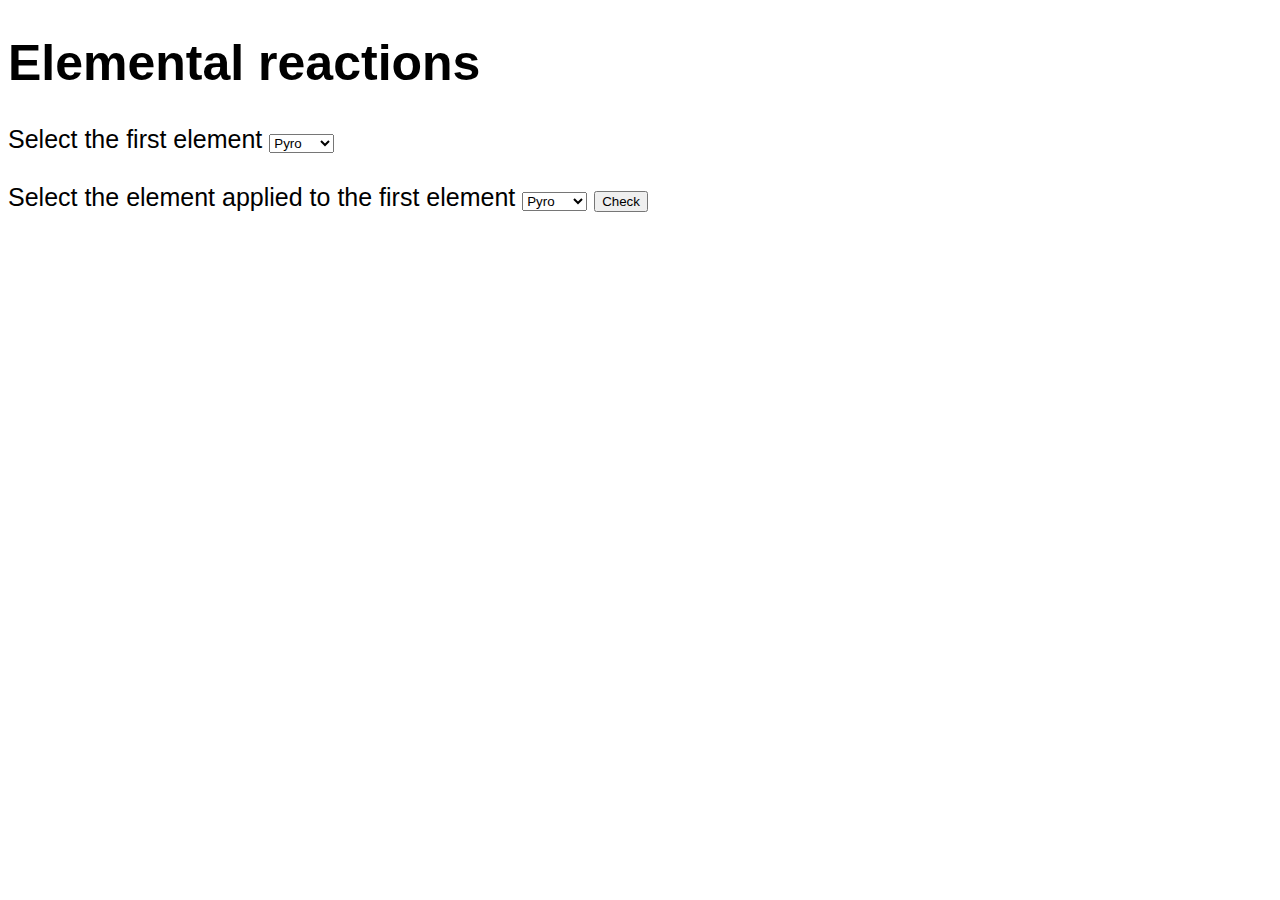
==== index.html @ bda4282e "initial" ====
<!DOCTYPE html>
<html lang="en">
<head>
    <meta charset="UTF-8">
    <meta http-equiv="X-UA-Compatible" content="IE=edge">
    <meta name="viewport" content="width=device-width, initial-scale=1.0">
    <title>Document</title>
    <link rel="stylesheet" href="css/style.css">
    <script type="text/javascript" src="scripts/starter.js"></script>
</head>

<body>   

<div class="reactions">
<h1>Elemental reactions</h1>

<form action="scripts/starter.js" method="GET">
    <label for="firstElement">Select the first element</label>
    
<select id="firstElement" name="firstElement">
    <option value="Pyro">Pyro</option>
    <option value="Hydro">Hydro</option>
    <option value="Electro">Electro</option>
    <option value="Cryo">Cryo</option>
    <option value="Anemo">Anemo</option>
    <option value="Geo">Geo</option>
</select>
<br><br>

<label for="secondElement">Select the element applied to the first element</label>
<select id="secondElement" name="secondElement">
    <option value="Pyro">Pyro</option>
    <option value="Hydro">Hydro</option>
    <option value="Electro">Electro</option>
    <option value="Cryo">Cryo</option>
    <option value="Anemo">Anemo</option>
    <option value="Geo">Geo</option>
</select>

<button type = "button" onclick="displayElement()">Check</button>

</form>

<p id="reaction"> </p>

</div>
    
</body>
</html>
---- css/style.css ----
.element{
    width: 100px;
    height: 100px;
    min-width: 50px;
    min-height: 50px;
}


.reactions{
    font-family: sans-serif;
    font-size: 25px;
}
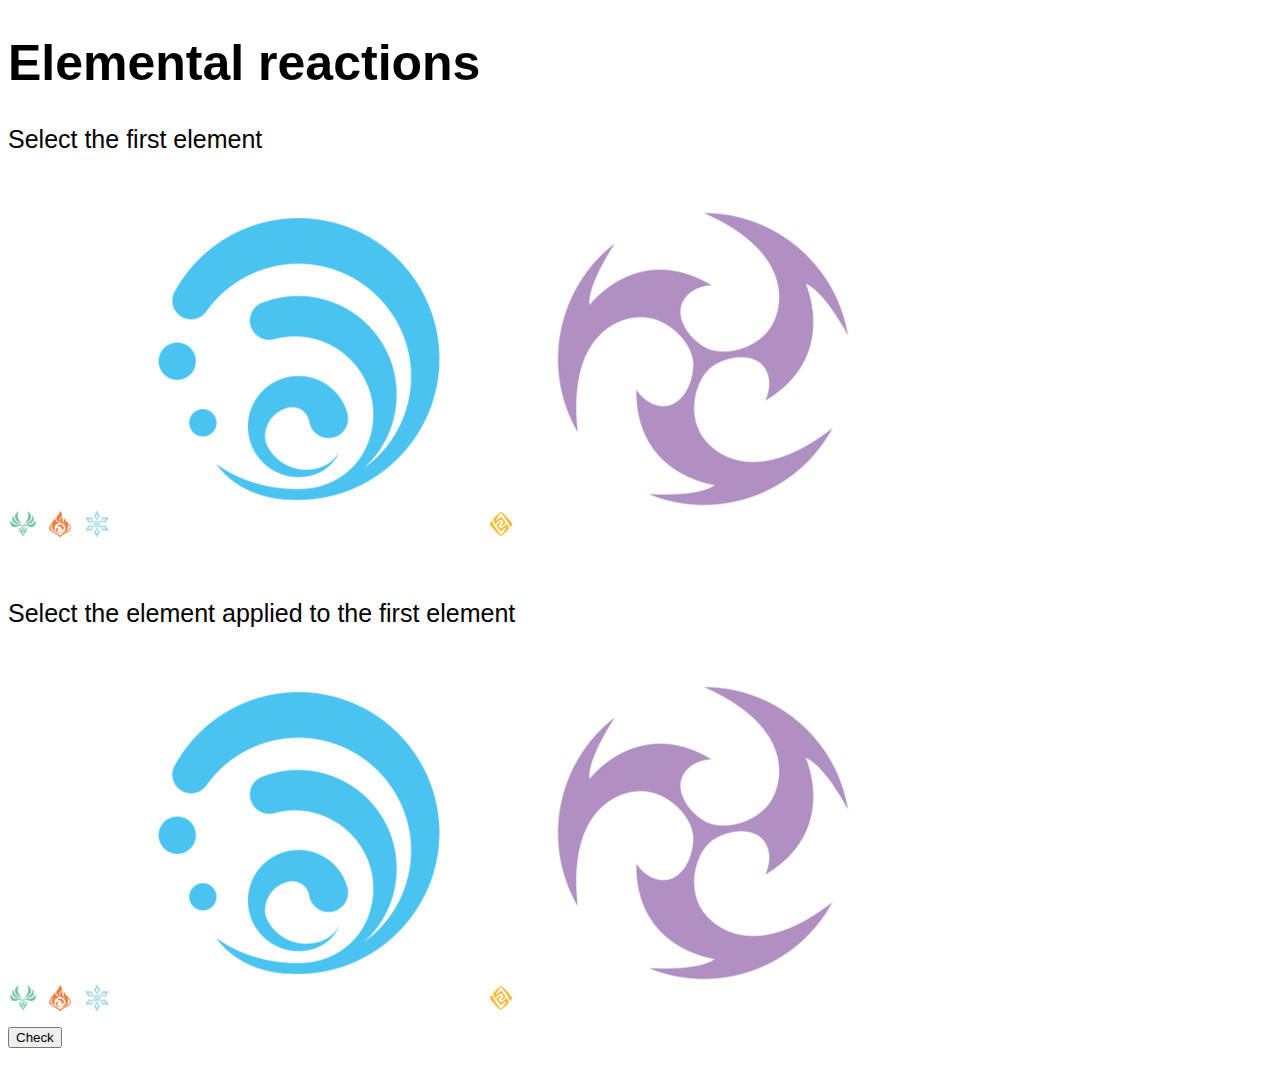
==== commit 0b5c3efd: "Add files via upload" ====
--- a/index.html
+++ b/index.html
@@ -1,49 +1,48 @@
-<!DOCTYPE html>
-<html lang="en">
-<head>
-    <meta charset="UTF-8">
-    <meta http-equiv="X-UA-Compatible" content="IE=edge">
-    <meta name="viewport" content="width=device-width, initial-scale=1.0">
-    <title>Document</title>
-    <link rel="stylesheet" href="css/style.css">
-    <script type="text/javascript" src="scripts/starter.js"></script>
-</head>
-
-<body>   
-
-<div class="reactions">
-<h1>Elemental reactions</h1>
-
-<form action="scripts/starter.js" method="GET">
-    <label for="firstElement">Select the first element</label>
-    
-<select id="firstElement" name="firstElement">
-    <option value="Pyro">Pyro</option>
-    <option value="Hydro">Hydro</option>
-    <option value="Electro">Electro</option>
-    <option value="Cryo">Cryo</option>
-    <option value="Anemo">Anemo</option>
-    <option value="Geo">Geo</option>
-</select>
-<br><br>
-
-<label for="secondElement">Select the element applied to the first element</label>
-<select id="secondElement" name="secondElement">
-    <option value="Pyro">Pyro</option>
-    <option value="Hydro">Hydro</option>
-    <option value="Electro">Electro</option>
-    <option value="Cryo">Cryo</option>
-    <option value="Anemo">Anemo</option>
-    <option value="Geo">Geo</option>
-</select>
-
-<button type = "button" onclick="displayElement()">Check</button>
-
-</form>
-
-<p id="reaction"> </p>
-
-</div>
-    
-</body>
-</html>
+<!DOCTYPE html>
+<html lang="en">
+<head>
+    <meta charset="UTF-8">
+    <meta http-equiv="X-UA-Compatible" content="IE=edge">
+    <meta name="viewport" content="width=device-width, initial-scale=1.0">
+    <title>Elemental reactions</title>
+    <link rel="stylesheet" href="/css/style.css">
+    <script type="text/javascript" src="/scripts/starter.js"></script>
+</head>
+
+<body>   
+
+<div class="reactions">
+<h1>Elemental reactions</h1>
+
+<form>
+    <p>Select the first element &nbsp</p>
+    
+<image src="/images/anemo.png" alt="Anemo" onclick="initialElementAnemo()"  class="elementInit" class="Anemo">
+<image src="/images/pyro.png" alt="Pyro" onclick="initialElementPyro()" class="elementInit"class="Pyro" >    
+<image src="/images/cryo.png" alt="Pyro" onclick="initialElementCryo()" class="elementInit" class="Cryo" > 
+<image src="/images/hydro.png" alt="Pyro" onclick="initialElementHydro()" class="elementInit" class="Hydro" >
+<image src="/images/geo.png" alt="Pyro" onclick="initialElementGeo()" class="elementInit" class="Geo" >
+<image src="/images/electro.png" alt="Pyro" onclick="initialElementElectro()" class="elementInit" class="Electro">   
+<br><br>
+
+<p>Select the element applied to the first element &nbsp </p>
+
+
+<image src="/images/anemo.png" alt="Anemo" onclick="appliedElementAnemo()"  class="elementApp" class="Anemo">
+<image src="/images/pyro.png" alt="Pyro" onclick="appliedElementPyro()" class="elementApp" class="Pyro" >    
+<image src="/images/cryo.png" alt="Pyro" onclick="appliedElementCryo()" class="elementApp" class="Cryo" > 
+<image src="/images/hydro.png" alt="Pyro" onclick="appliedElementHydro()" class="elementApp" class="Hydro" >
+<image src="/images/geo.png" alt="Pyro" onclick="appliedElementGeo()" class="elementApp" class="Geo" >
+<image src="/images/electro.png" alt="Pyro" onclick="appliedElementElectro()" class="elementApp" class="Electro">    
+<div>
+
+<button type = "button" onclick="displayElement()">Check</button>
+</div>
+</form>
+
+<p id="reaction"> </p>
+
+</div>
+    
+</body>
+</html>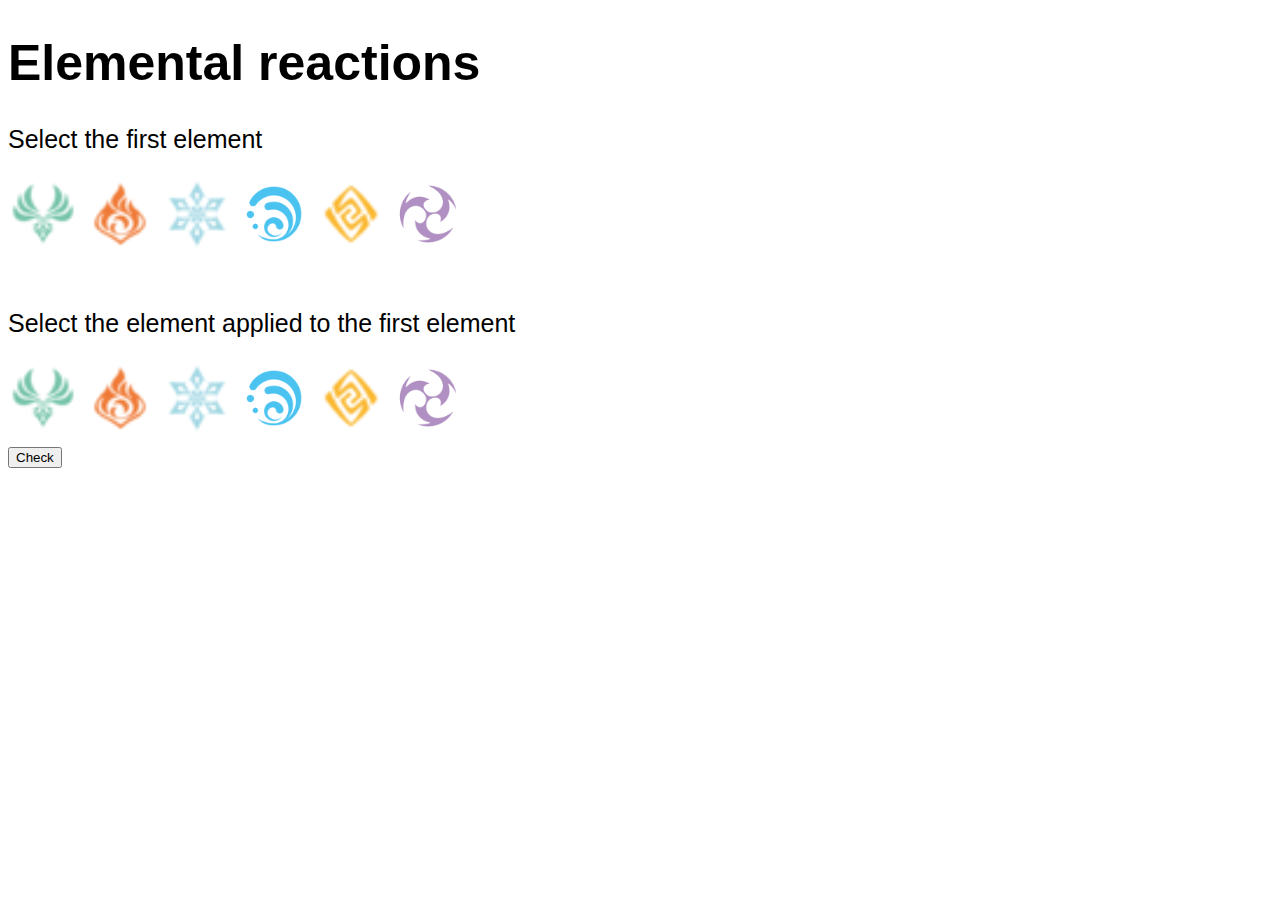
==== commit c815a1b7: "Update index.html" ====
--- a/index.html
+++ b/index.html
@@ -17,23 +17,23 @@
 <form>
     <p>Select the first element &nbsp</p>
     
-<image src="/images/anemo.png" alt="Anemo" onclick="initialElementAnemo()"  class="elementInit" class="Anemo">
-<image src="/images/pyro.png" alt="Pyro" onclick="initialElementPyro()" class="elementInit"class="Pyro" >    
-<image src="/images/cryo.png" alt="Pyro" onclick="initialElementCryo()" class="elementInit" class="Cryo" > 
-<image src="/images/hydro.png" alt="Pyro" onclick="initialElementHydro()" class="elementInit" class="Hydro" >
-<image src="/images/geo.png" alt="Pyro" onclick="initialElementGeo()" class="elementInit" class="Geo" >
-<image src="/images/electro.png" alt="Pyro" onclick="initialElementElectro()" class="elementInit" class="Electro">   
+<image src="images/anemo.png" alt="Anemo" onclick="initialElementAnemo()"  class="elementInit" class="Anemo">
+<image src="images/pyro.png" alt="Pyro" onclick="initialElementPyro()" class="elementInit"class="Pyro" >    
+<image src="images/cryo.png" alt="Pyro" onclick="initialElementCryo()" class="elementInit" class="Cryo" > 
+<image src="images/hydro.png" alt="Pyro" onclick="initialElementHydro()" class="elementInit" class="Hydro" >
+<image src="images/geo.png" alt="Pyro" onclick="initialElementGeo()" class="elementInit" class="Geo" >
+<image src="images/electro.png" alt="Pyro" onclick="initialElementElectro()" class="elementInit" class="Electro">   
 <br><br>
 
 <p>Select the element applied to the first element &nbsp </p>
 
 
-<image src="/images/anemo.png" alt="Anemo" onclick="appliedElementAnemo()"  class="elementApp" class="Anemo">
-<image src="/images/pyro.png" alt="Pyro" onclick="appliedElementPyro()" class="elementApp" class="Pyro" >    
-<image src="/images/cryo.png" alt="Pyro" onclick="appliedElementCryo()" class="elementApp" class="Cryo" > 
-<image src="/images/hydro.png" alt="Pyro" onclick="appliedElementHydro()" class="elementApp" class="Hydro" >
-<image src="/images/geo.png" alt="Pyro" onclick="appliedElementGeo()" class="elementApp" class="Geo" >
-<image src="/images/electro.png" alt="Pyro" onclick="appliedElementElectro()" class="elementApp" class="Electro">    
+<image src="images/anemo.png" alt="Anemo" onclick="appliedElementAnemo()"  class="elementApp" class="Anemo">
+<image src="images/pyro.png" alt="Pyro" onclick="appliedElementPyro()" class="elementApp" class="Pyro" >    
+<image src="images/cryo.png" alt="Pyro" onclick="appliedElementCryo()" class="elementApp" class="Cryo" > 
+<image src="images/hydro.png" alt="Pyro" onclick="appliedElementHydro()" class="elementApp" class="Hydro" >
+<image src="images/geo.png" alt="Pyro" onclick="appliedElementGeo()" class="elementApp" class="Geo" >
+<image src="images/electro.png" alt="Pyro" onclick="appliedElementElectro()" class="elementApp" class="Electro">    
 <div>
 
 <button type = "button" onclick="displayElement()">Check</button>
@@ -45,4 +45,4 @@
 </div>
     
 </body>
-</html>+</html>
--- a/css/style.css
+++ b/css/style.css
@@ -1,13 +1,21 @@
-.element{
-    width: 100px;
-    height: 100px;
+.elementApp{
+    width: 70px;
+    height: 70px;
     min-width: 50px;
     min-height: 50px;
+    
 }
-
-
+.elementInit{
+    width: 70px;
+    height: 70px;
+    min-width: 50px;
+    min-height: 50px;
+    
+}
+.clicked{
+    background-color: rgb(214, 214, 214);
+}
 .reactions{
     font-family: sans-serif;
     font-size: 25px;
 }
-
